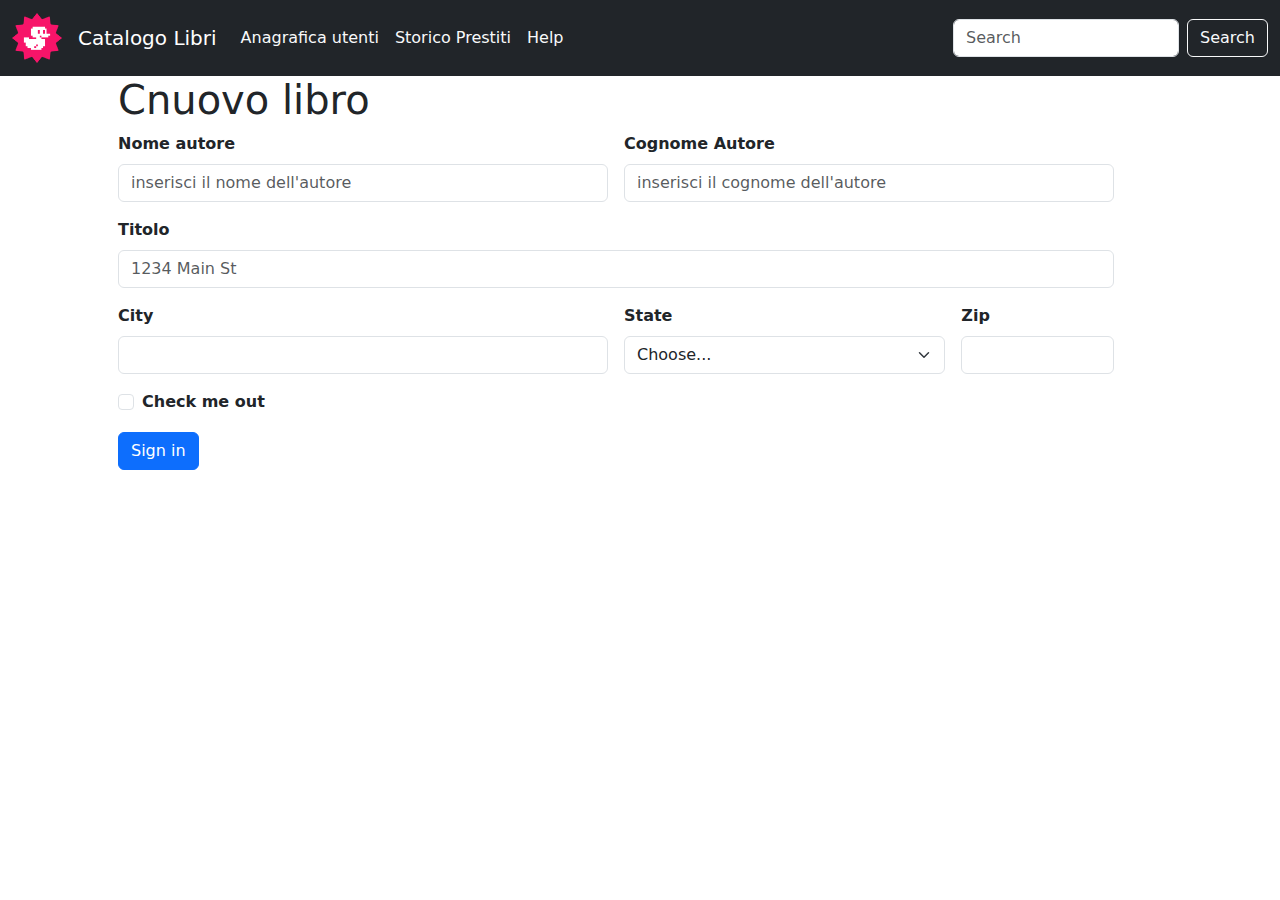
==== pages/adbook.html @ 0c31a423 "new book page adding layout (needs more section)" ====
<!DOCTYPE html>
<html lang="en">

<head>
    <meta charset="UTF-8">
    <meta name="viewport" content="width=device-width, initial-scale=1.0">
    <link rel="stylesheet" href="../css/style.css">
    <link rel="stylesheet" href="https://cdnjs.cloudflare.com/ajax/libs/font-awesome/6.6.0/css/all.min.css"
        integrity="sha512-Kc323vGBEqzTmouAECnVceyQqyqdsSiqLQISBL29aUW4U/M7pSPA/gEUZQqv1cwx4OnYxTxve5UMg5GT6L4JJg=="
        crossorigin="anonymous" referrerpolicy="no-referrer" />
    <link href="https://cdn.jsdelivr.net/npm/bootstrap@5.3.3/dist/css/bootstrap.min.css" rel="stylesheet"
        integrity="sha384-QWTKZyjpPEjISv5WaRU9OFeRpok6YctnYmDr5pNlyT2bRjXh0JMhjY6hW+ALEwIH" crossorigin="anonymous">
    <title>Aggiungi libro</title>

</head>

<body>
    <header class="bg-dark h-3">
        <!-- nav -->
        <nav class="navbar navbar-expand-lg bg-dark">
            <div class="container-fluid">
                <a class="navbar-brand" href="#"><img src="../img/duck.png" height="50" alt="logo"></a>
                <a class="navbar-brand text-white d-none d-lg-block" href="../index.html">Catalogo Libri</a>
                <button class="navbar-toggler border-light" type="button" data-bs-toggle="collapse"
                    data-bs-target="#navbarNavDropdown" aria-controls="navbarNavDropdown" aria-expanded="false"
                    aria-label="Toggle navigation">
                    <i class="fa-solid fa-bars text-light"></i>
                </button>
                <div class="collapse navbar-collapse" id="navbarNavDropdown">
                    <ul class="navbar-nav">
                        <li class="nav-item">
                            <a class="nav-link active text-light" aria-current="page" href="#">Anagrafica utenti</a>
                        </li>
                        <li class="nav-item">
                            <a class="nav-link text-light" href="#">Storico Prestiti</a>
                        </li>
                        <li class="nav-item">
                            <a class="nav-link text-light" href="#">Help</a>
                        </li>
                    </ul>
                    <form class="d-flex ms-auto" role="search">
                        <input class="form-control me-2" type="search" placeholder="Search" aria-label="Search">
                        <button class="btn btn-outline-success border-light text-light" type="submit">Search</button>
                    </form>
                </div>
            </div>
        </nav>

    </header>
    <main class="container-lg px-md-5" id="newBook">
        <div class="pe-lg-5">
            <!-- new bok -->
            <h1>Cnuovo libro</h1>
            <form class="row g-3">
                <div class="col-6">
                    <label for="nameaut" class="form-label">Nome autore</label>
                    <input type="text" class="form-control" id="nameaut" required placeholder="inserisci il nome dell'autore">
                </div>
                <div class="col-6">
                    <label for="surnameaut" class="form-label">Cognome Autore</label>
                    <input type="text" class="form-control" id="surnameaut" required placeholder="inserisci il cognome dell'autore">
                </div>
                <div class="col-12">
                    <label for="inputAddress" class="form-label">Titolo</label>
                    <input type="text" class="form-control" id="title" placeholder="1234 Main St">
                </div>
                <div class="col-md-6">
                    <label for="inputCity" class="form-label">City</label>
                    <input type="text" class="form-control" id="inputCity">
                </div>
                <div class="col-md-4">
                    <label for="inputState" class="form-label">State</label>
                    <select id="inputState" class="form-select">
                        <option selected>Choose...</option>
                        <option>...</option>
                    </select>
                </div>
                <div class="col-md-2">
                    <label for="inputZip" class="form-label">Zip</label>
                    <input type="text" class="form-control" id="inputZip">
                </div>
                <div class="col-12">
                    <div class="form-check">
                        <input class="form-check-input" type="checkbox" id="gridCheck">
                        <label class="form-check-label" for="gridCheck">
                            Check me out
                        </label>
                    </div>
                </div>
                <div class="col-12">
                    <button type="submit" class="btn btn-primary">Sign in</button>
                </div>
            </form>
        </div>

        <script src="https://cdn.jsdelivr.net/npm/bootstrap@5.3.3/dist/js/bootstrap.bundle.min.js"
            integrity="sha384-YvpcrYf0tY3lHB60NNkmXc5s9fDVZLESaAA55NDzOxhy9GkcIdslK1eN7N6jIeHz" crossorigin="anonymous">
            </script>
    </main>
</body>

</html>
---- css/style.css ----
#newBook {
    font-weight: 600;
}
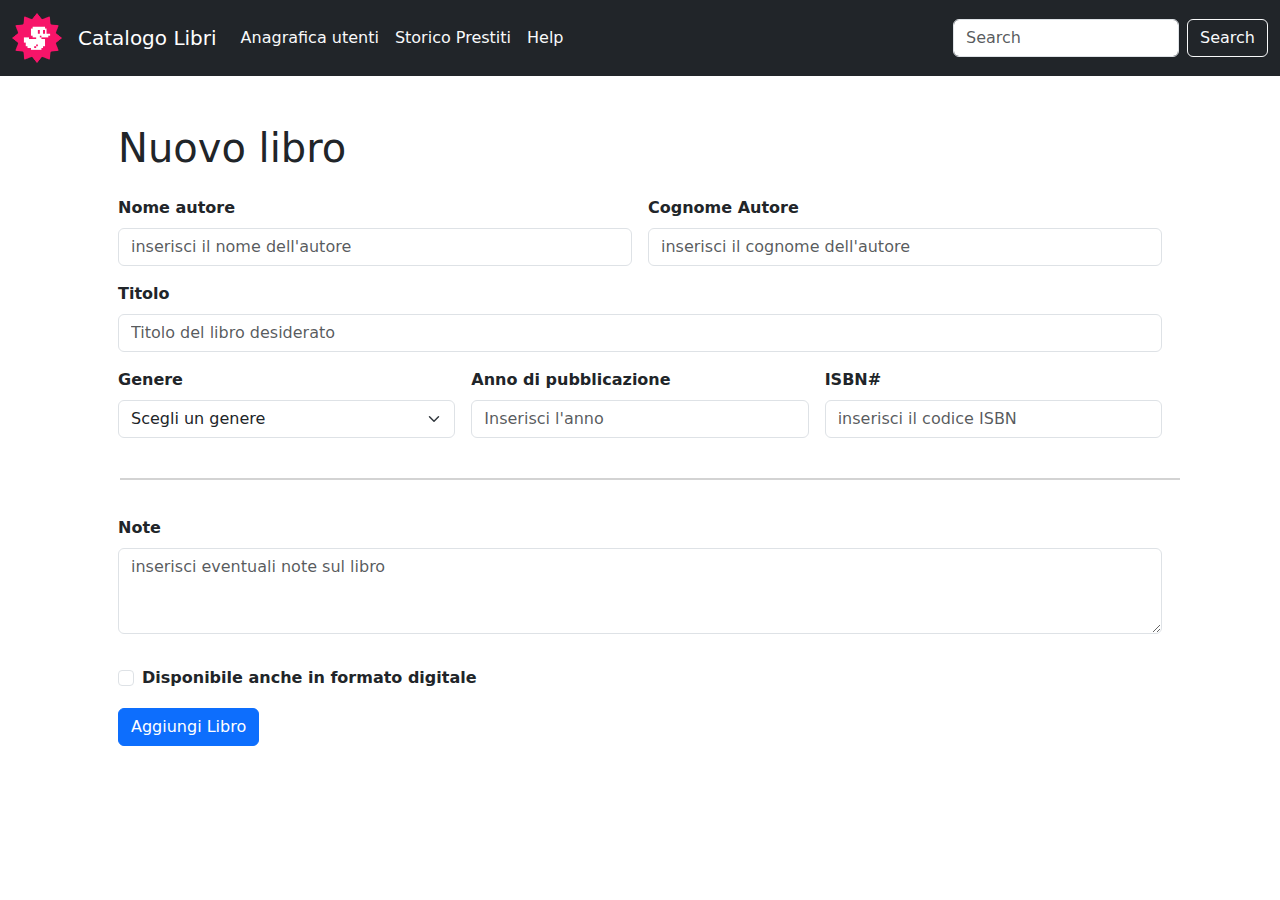
==== commit dc8bf555: "adding genere + anno di pubblicazione + isbn + #line + notes + checkbox + button" ====
--- a/pages/adbook.html
+++ b/pages/adbook.html
@@ -48,47 +48,59 @@
 
     </header>
     <main class="container-lg px-md-5" id="newBook">
-        <div class="pe-lg-5">
+        <div>
             <!-- new bok -->
-            <h1>Cnuovo libro</h1>
+            <h1 class="py-3 pt-5">Nuovo libro</h1>
             <form class="row g-3">
                 <div class="col-6">
                     <label for="nameaut" class="form-label">Nome autore</label>
-                    <input type="text" class="form-control" id="nameaut" required placeholder="inserisci il nome dell'autore">
+                    <input type="text" class="form-control" id="nameaut" required
+                        placeholder="inserisci il nome dell'autore">
                 </div>
                 <div class="col-6">
                     <label for="surnameaut" class="form-label">Cognome Autore</label>
-                    <input type="text" class="form-control" id="surnameaut" required placeholder="inserisci il cognome dell'autore">
+                    <input type="text" class="form-control" id="surnameaut" required
+                        placeholder="inserisci il cognome dell'autore">
                 </div>
                 <div class="col-12">
                     <label for="inputAddress" class="form-label">Titolo</label>
-                    <input type="text" class="form-control" id="title" placeholder="1234 Main St">
+                    <input type="text" class="form-control" id="title" required
+                        placeholder="Titolo del libro desiderato">
                 </div>
-                <div class="col-md-6">
-                    <label for="inputCity" class="form-label">City</label>
-                    <input type="text" class="form-control" id="inputCity">
-                </div>
-                <div class="col-md-4">
-                    <label for="inputState" class="form-label">State</label>
+                <div class="col-sm-4">
+                    <label for="inputState" class="form-label">Genere</label>
                     <select id="inputState" class="form-select">
-                        <option selected>Choose...</option>
-                        <option>...</option>
+                        <option selected>Scegli un genere</option>
+                        <option>Romanzo</option>
+                        <option>Horror</option>
+                        <option>Fantasy</option>
+                        <option>Fantashenza</option>
+                        <option>Biografia</option>
                     </select>
                 </div>
-                <div class="col-md-2">
-                    <label for="inputZip" class="form-label">Zip</label>
-                    <input type="text" class="form-control" id="inputZip">
+                <div class="col-sm-4">
+                    <label for="inputyear" class="form-label">Anno di pubblicazione</label>
+                    <input type="number" class="form-control" id="inputyear" placeholder="Inserisci l'anno">
+                </div>
+                <div class="col-sm-4">
+                    <label for="inputisbn" class="form-label">ISBN#</label>
+                    <input type="number" class="form-control" id="inputisbn" placeholder="inserisci il codice ISBN">
+                </div>
+                <div id="line"></div>
+                <div class="col-12 mb-3">
+                    <label for="exampleFormControlTextarea1" class="form-label" >Note</label>
+                    <textarea class="form-control" id="exampleFormControlTextarea1" rows="3" placeholder="inserisci eventuali note sul libro"></textarea>
                 </div>
                 <div class="col-12">
                     <div class="form-check">
                         <input class="form-check-input" type="checkbox" id="gridCheck">
                         <label class="form-check-label" for="gridCheck">
-                            Check me out
+                            Disponibile anche in formato digitale
                         </label>
                     </div>
                 </div>
                 <div class="col-12">
-                    <button type="submit" class="btn btn-primary">Sign in</button>
+                    <button type="submit" class="btn btn-primary">Aggiungi Libro</button>
                 </div>
             </form>
         </div>
--- a/css/style.css
+++ b/css/style.css
@@ -1,3 +1,12 @@
 #newBook {
     font-weight: 600;
+}
+
+
+
+#line {
+    display: inline-block;
+    width: 100%;
+    border: 1px solid lightgrey;
+    margin: 40px 10px 20px;
 }